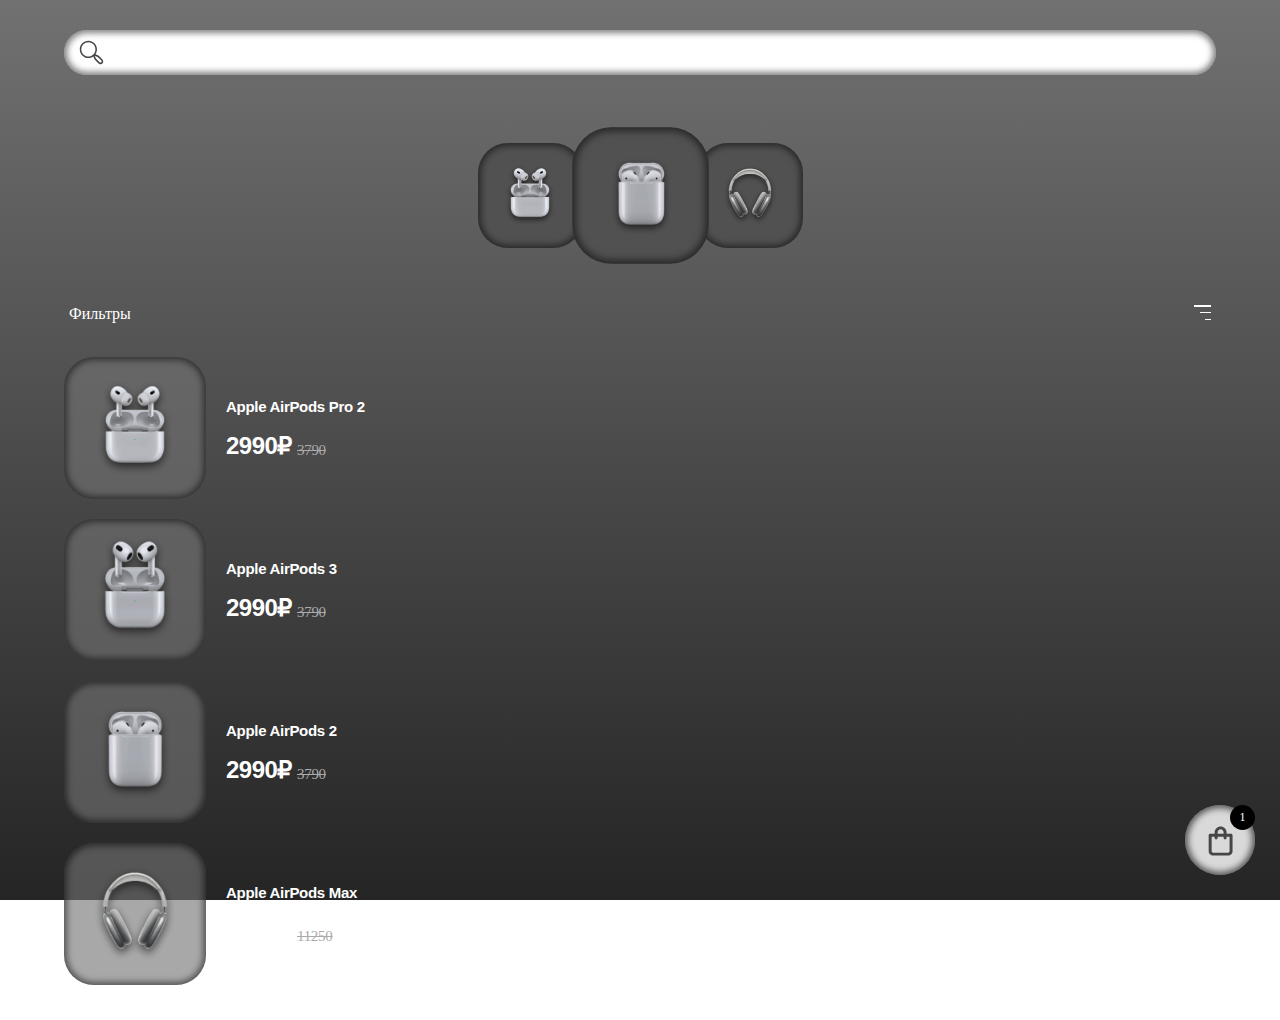
==== index.html @ 061c7f87 "Add files via upload" ====
<!DOCTYPE html>
<html lang="en">
<head>
    <meta charset="UTF-8">
    <meta name="viewport" content="width=device-width, initial-scale=1.0">
    <link rel="stylesheet" href="css/style.css">
    <title>TTM</title>
</head>

<body>
    <nav class="search" onkeyup="search()">
        <div><img src="img/search.svg"/></div>
        <input class="search__input" id="searchInput"/>
    </nav>
    <div class="list">
        <div class="list__item">
            <img src="img/item_1.png" alt="">
        </div>
        <div class="list__item">
            <img src="img/item_3.png" alt="">
        </div>
        <div class="list__item">
            <img src="img/item_4.png" alt="">
        </div>
        <div class="list__next-btn"></div>
        <div class="list__previous-btn"></div>
    </div>
    <main class="shop">
        <div class="shop__help">
            <div class="shop__filter">Фильтры</div>
            <div class="shop__sort">
                <div class=""></div>
                <div class=""></div>
                <div class=""></div>
            </div>
        </div>
        <div class="shop__catalog catalog">
            <div class="calalog__item item">
                <div class="item__image">
                    <img src="img/item_1.png"/>
                </div>
                <div class="item__info">
                    <div class="item__name">Apple AirPods Pro 2</div>
                    <div class="item__price">
                        <div class="item__price-true">2990₽</div>
                        <div class="item__price-false">3790</div>
                    </div>
                </div>
            </div>
            <div class="calalog__item item">
                <div class="item__image">
                    <img src="img/item_2.png"/>
                </div>
                <div class="item__info">
                    <div class="item__name">Apple AirPods 3</div>
                    <div class="item__price">
                        <div class="item__price-true">2990₽</div>
                        <div class="item__price-false">3790</div>
                    </div>
                </div>
            </div>
            <div class="calalog__item item">
                <div class="item__image">
                    <img src="img/item_3.png"/>
                </div>
                <div class="item__info">
                    <div class="item__name">Apple AirPods 2</div>
                    <div class="item__price">
                        <div class="item__price-true">2990₽</div>
                        <div class="item__price-false">3790</div>
                    </div>
                </div>
            </div>
            <div class="calalog__item item">
                <div class="item__image">
                    <img src="img/item_4.png"/>
                </div>
                <div class="item__info">
                    <div class="item__name">Apple AirPods Max</div>
                    <div class="item__price">
                        <div class="item__price-true">8990₽</div>
                        <div class="item__price-false">11250</div>
                    </div>
                </div>
            </div>
        </div>
    </main>
    <div class="cart">
        <svg
            width="35"
            height="35"
            xmlns="http://www.w3.org/2000/svg">
            <path d="M28.055 10.7084H23.5773V9.25002C23.5773 7.70292 22.9483 6.21919 21.8287 5.12523C20.7091 4.03127 19.1905 3.41669 17.6071 3.41669C16.0237 3.41669 14.5051 4.03127 13.3855 5.12523C12.2659 6.21919 11.6369 7.70292 11.6369 9.25002V10.7084H7.15919C6.76333 10.7084 6.3837 10.862 6.10379 11.1355C5.82388 11.409 5.66663 11.7799 5.66663 12.1667V28.2084C5.66663 29.3687 6.13838 30.4815 6.97811 31.3019C7.81784 32.1224 8.95675 32.5834 10.1443 32.5834H25.0699C26.2575 32.5834 27.3964 32.1224 28.2361 31.3019C29.0758 30.4815 29.5476 29.3687 29.5476 28.2084V12.1667C29.5476 11.7799 29.3903 11.409 29.1104 11.1355C28.8305 10.862 28.4509 10.7084 28.055 10.7084ZM14.622 9.25002C14.622 8.47647 14.9365 7.73461 15.4963 7.18763C16.0561 6.64064 16.8154 6.33335 17.6071 6.33335C18.3988 6.33335 19.1581 6.64064 19.7179 7.18763C20.2777 7.73461 20.5922 8.47647 20.5922 9.25002V10.7084H14.622V9.25002ZM26.5625 28.2084C26.5625 28.5951 26.4052 28.9661 26.1253 29.2396C25.8454 29.513 25.4658 29.6667 25.0699 29.6667H10.1443C9.74845 29.6667 9.36882 29.513 9.08891 29.2396C8.809 28.9661 8.65175 28.5951 8.65175 28.2084V13.625H11.6369V15.0834C11.6369 15.4701 11.7941 15.8411 12.074 16.1145C12.3539 16.388 12.7336 16.5417 13.1294 16.5417C13.5253 16.5417 13.9049 16.388 14.1848 16.1145C14.4647 15.8411 14.622 15.4701 14.622 15.0834V13.625H20.5922V15.0834C20.5922 15.4701 20.7495 15.8411 21.0294 16.1145C21.3093 16.388 21.6889 16.5417 22.0848 16.5417C22.4806 16.5417 22.8603 16.388 23.1402 16.1145C23.4201 15.8411 23.5773 15.4701 23.5773 15.0834V13.625H26.5625V28.2084Z" fill="#464646"/>
        </svg>
    </div>
    <div class="cart__count">1</div>

    <script src="js/script.js"></script>
</body>
</html>
---- css/style.css ----
/* Reset and base styles  */
* {
  padding: 0px;
  margin: 0px;
  border: none;
}

*,
*::before,
*::after {
  box-sizing: border-box;
}

/* Links */
a, a:link, a:visited {
  text-decoration: none;
}

a:hover {
  text-decoration: none;
}

/* Common */
aside, nav, footer, header, section, main {
  display: block;
}

h1, h2, h3, h4, h5, h6, p {
  font-size: inherit;
  font-weight: inherit;
}

ul, ul li {
  list-style: none;
}

img {
  vertical-align: top;
}

img, svg {
  max-width: 100%;
  height: auto;
}

address {
  font-style: normal;
}

/* Form */
input, textarea, button, select {
  font-family: inherit;
  font-size: inherit;
  color: inherit;
  background-color: transparent;
}

input::-ms-clear {
  display: none;
}

button, input[type=submit] {
  display: inline-block;
  box-shadow: none;
  background-color: transparent;
  background: none;
  cursor: pointer;
}

input:focus, input:active,
button:focus, button:active {
  outline: none;
}

button::-moz-focus-inner {
  padding: 0;
  border: 0;
}

label {
  cursor: pointer;
}

legend {
  display: block;
}

body {
  height: 100vh;
  background: rgb(37, 37, 37);
  background: linear-gradient(to top, rgb(37, 37, 37) 0%, rgb(114, 113, 113) 100%);
  background-attachment: fixed;
}

.search {
  z-index: 10;
  position: fixed;
  display: flex;
  align-items: center;
  padding: 0 0 0 15px;
  top: 30px;
  left: 5%;
  width: 90vw;
  height: 45px;
  background-color: #FFF;
  border-radius: 100px;
  box-shadow: 0px 0px 6px 3px rgba(0, 0, 0, 0.5) inset;
}
.shop {
  width: 90vw;
  margin: 35px auto;
}
.shop__help {
  margin: 0 0 27px 0;
  padding: 0 5px;
  width: 100%;
  height: 25px;
  display: flex;
  justify-content: space-between;
}
.shop__filter {
  color: #FFF;
}
.shop__sort {
  display: flex;
  flex-direction: column;
  justify-content: space-between;
  align-items: end;
  width: 17px;
  height: 15px;
}
.shop__sort div {
  background-color: #FFF;
  height: 1.5px;
}
.shop__sort div:first-child {
  width: 100%;
}
.shop__sort div:nth-child(2) {
  width: 67%;
}
.shop__sort div:last-child {
  width: 33%;
}
.item {
  display: flex;
  color: #FFF;
  margin: 0 0 20px 0;
}
.item__image {
  margin: 0 20px 0 0;
  display: flex;
  justify-content: center;
  align-items: center;
  width: 142px;
  height: 142px;
  border-radius: 30px;
  box-shadow: 0px 0px 6px 3px rgba(0, 0, 0, 0.5) inset;
  background: rgba(115, 115, 115, 0.62);
}
.item__image img {
  width: 112px;
  height: 116px;
}
.item__info {
  display: flex;
  flex-direction: column;
  justify-content: center;
}
.item__name {
  font-size: 15px;
  font-weight: 800;
  line-height: 15px;
  letter-spacing: -0.02em;
  font-family: "Segoe UI", Tahoma, Geneva, Verdana, sans-serif;
  margin: 0 0 20px 0;
}
.item__price {
  display: flex;
  align-items: end;
}
.item__price-true {
  font-family: "Segoe UI", Tahoma, Geneva, Verdana, sans-serif;
  font-size: 24px;
  font-weight: 800;
  line-height: 24px;
  letter-spacing: -0.02em;
}
.item__price-false {
  margin: 0 0 0 5px;
  color: rgb(170, 170, 170);
  text-decoration: line-through;
  font-family: Inter;
  font-size: 15px;
  font-weight: 300;
  line-height: 15px;
  letter-spacing: -0.02em;
}

.cart {
  position: fixed;
  display: flex;
  justify-content: center;
  align-items: center;
  width: 70px;
  height: 70px;
  background: rgb(217, 217, 217);
  box-shadow: 0px 0px 6px 3px rgba(0, 0, 0, 0.6) inset;
  border-radius: 100%;
  bottom: 25px;
  right: 25px;
}
.cart svg {
  width: 35px;
  height: 35px;
}
.cart__count {
  position: fixed;
  display: flex;
  justify-content: center;
  align-items: center;
  width: 25px;
  height: 25px;
  background: #000;
  border-radius: 100%;
  bottom: 70px;
  right: 25px;
  color: #FFF;
  font-size: 12px;
}

.list {
  position: relative;
  margin: 120px auto 0;
  width: 325px;
  height: 150px;
  display: flex;
  justify-content: center;
  align-items: center;
}
.list__item {
  position: absolute;
  display: flex;
  justify-content: center;
  align-items: center;
  width: 105px;
  height: 105px;
  background: rgb(81, 81, 81);
  box-shadow: 0px 0px 6px 3px rgba(0, 0, 0, 0.5) inset;
  border-radius: 30px;
}
.list__item:first-child {
  left: 0;
}
.list__item:nth-child(2) {
  left: 110px;
  z-index: 5;
  scale: 1.3;
}
.list__item:nth-child(3) {
  left: 220px;
}
.list__item img {
  width: 74px;
  height: 74px;
}

.list__next-btn {
  position: absolute;
  left: 0;
  width: 105px;
  height: 105px;
  z-index: 3;
}

.list__previous-btn {
  position: absolute;
  left: 220px;
  width: 105px;
  height: 105px;
  z-index: 3;
}
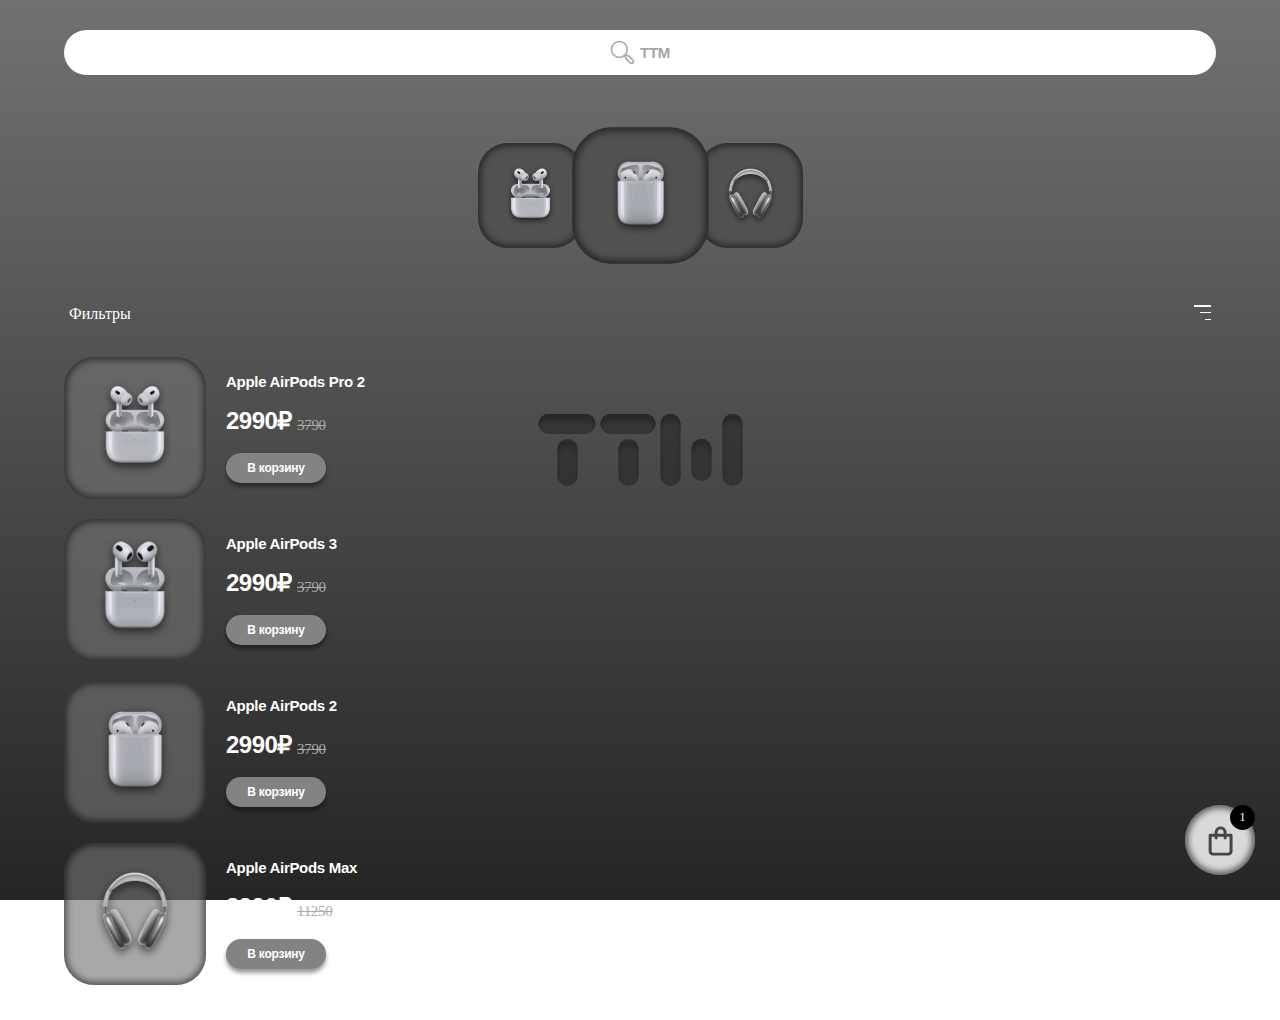
==== commit 4be12a06: "Add files via upload" ====
--- a/index.html
+++ b/index.html
@@ -9,8 +9,11 @@
 
 <body>
     <nav class="search" onkeyup="search()">
-        <div><img src="img/search.svg"/></div>
-        <input class="search__input" id="searchInput"/>
+        <div class="search__pic">
+            <div class="search__logo"><img src="img/search.svg"/></div>
+            <div class="search__ttm">TTM</div>
+        </div>
+        <input class="search__input" autocomplete="off"/>
     </nav>
     <div class="list">
         <div class="list__item">
@@ -45,6 +48,7 @@
                         <div class="item__price-true">2990₽</div>
                         <div class="item__price-false">3790</div>
                     </div>
+                    <button class="item__buy">В корзину</button>
                 </div>
             </div>
             <div class="calalog__item item">
@@ -57,6 +61,7 @@
                         <div class="item__price-true">2990₽</div>
                         <div class="item__price-false">3790</div>
                     </div>
+                    <button class="item__buy">В корзину</button>
                 </div>
             </div>
             <div class="calalog__item item">
@@ -69,6 +74,7 @@
                         <div class="item__price-true">2990₽</div>
                         <div class="item__price-false">3790</div>
                     </div>
+                    <button class="item__buy">В корзину</button>
                 </div>
             </div>
             <div class="calalog__item item">
@@ -81,18 +87,19 @@
                         <div class="item__price-true">8990₽</div>
                         <div class="item__price-false">11250</div>
                     </div>
+                    <button class="item__buy">В корзину</button>
                 </div>
             </div>
         </div>
     </main>
-    <div class="cart">
+    <a class="cart" href="cart.html">
         <svg
             width="35"
             height="35"
             xmlns="http://www.w3.org/2000/svg">
             <path d="M28.055 10.7084H23.5773V9.25002C23.5773 7.70292 22.9483 6.21919 21.8287 5.12523C20.7091 4.03127 19.1905 3.41669 17.6071 3.41669C16.0237 3.41669 14.5051 4.03127 13.3855 5.12523C12.2659 6.21919 11.6369 7.70292 11.6369 9.25002V10.7084H7.15919C6.76333 10.7084 6.3837 10.862 6.10379 11.1355C5.82388 11.409 5.66663 11.7799 5.66663 12.1667V28.2084C5.66663 29.3687 6.13838 30.4815 6.97811 31.3019C7.81784 32.1224 8.95675 32.5834 10.1443 32.5834H25.0699C26.2575 32.5834 27.3964 32.1224 28.2361 31.3019C29.0758 30.4815 29.5476 29.3687 29.5476 28.2084V12.1667C29.5476 11.7799 29.3903 11.409 29.1104 11.1355C28.8305 10.862 28.4509 10.7084 28.055 10.7084ZM14.622 9.25002C14.622 8.47647 14.9365 7.73461 15.4963 7.18763C16.0561 6.64064 16.8154 6.33335 17.6071 6.33335C18.3988 6.33335 19.1581 6.64064 19.7179 7.18763C20.2777 7.73461 20.5922 8.47647 20.5922 9.25002V10.7084H14.622V9.25002ZM26.5625 28.2084C26.5625 28.5951 26.4052 28.9661 26.1253 29.2396C25.8454 29.513 25.4658 29.6667 25.0699 29.6667H10.1443C9.74845 29.6667 9.36882 29.513 9.08891 29.2396C8.809 28.9661 8.65175 28.5951 8.65175 28.2084V13.625H11.6369V15.0834C11.6369 15.4701 11.7941 15.8411 12.074 16.1145C12.3539 16.388 12.7336 16.5417 13.1294 16.5417C13.5253 16.5417 13.9049 16.388 14.1848 16.1145C14.4647 15.8411 14.622 15.4701 14.622 15.0834V13.625H20.5922V15.0834C20.5922 15.4701 20.7495 15.8411 21.0294 16.1145C21.3093 16.388 21.6889 16.5417 22.0848 16.5417C22.4806 16.5417 22.8603 16.388 23.1402 16.1145C23.4201 15.8411 23.5773 15.4701 23.5773 15.0834V13.625H26.5625V28.2084Z" fill="#464646"/>
         </svg>
-    </div>
+    </a>
     <div class="cart__count">1</div>
 
     <script src="js/script.js"></script>
--- a/css/style.css
+++ b/css/style.css
@@ -88,15 +88,13 @@
 body {
   height: 100vh;
   background: rgb(37, 37, 37);
-  background: linear-gradient(to top, rgb(37, 37, 37) 0%, rgb(114, 113, 113) 100%);
+  background: url("../img/logo.svg") center no-repeat, linear-gradient(to top, rgb(37, 37, 37) 0%, rgb(114, 113, 113) 100%);
   background-attachment: fixed;
 }
 
 .search {
   z-index: 10;
   position: fixed;
-  display: flex;
-  align-items: center;
   padding: 0 0 0 15px;
   top: 30px;
   left: 5%;
@@ -104,11 +102,44 @@
   height: 45px;
   background-color: #FFF;
   border-radius: 100px;
-  box-shadow: 0px 0px 6px 3px rgba(0, 0, 0, 0.5) inset;
-}
+}
+.search__input {
+  position: absolute;
+  top: 0;
+  left: 5px;
+  z-index: 2;
+  width: 100%;
+  height: 100%;
+}
+.search__pic {
+  position: absolute;
+  width: 100px;
+  height: 30px;
+  left: calc(50% - 50px);
+  top: calc(50% - 15px);
+  display: flex;
+  align-items: center;
+  justify-content: center;
+  z-index: 0;
+}
+.search__logo {
+  margin: 0 5px 0 0;
+  width: 25px;
+  height: 25px;
+}
+.search__ttm {
+  font-family: "Segoe UI", Tahoma, Geneva, Verdana, sans-serif;
+  color: rgb(166, 166, 166);
+  font-size: 15px;
+  font-weight: 600;
+  line-height: 15px;
+  letter-spacing: -0.02em;
+}
+
 .shop {
   width: 90vw;
   margin: 35px auto;
+  padding: 0 0 1px 0;
 }
 .shop__help {
   margin: 0 0 27px 0;
@@ -161,6 +192,19 @@
 .item__image img {
   width: 112px;
   height: 116px;
+}
+.item__buy {
+  margin: 20px 0 0 0;
+  width: 100px;
+  height: 30px;
+  border-radius: 100px;
+  background: rgb(131, 131, 131);
+  box-shadow: 0px 4px 4px 0px rgba(0, 0, 0, 0.4);
+  font-size: 12px;
+  font-weight: 600;
+  line-height: 12px;
+  letter-spacing: -0.02em;
+  font-family: "Segoe UI", Tahoma, Geneva, Verdana, sans-serif;
 }
 .item__info {
   display: flex;
@@ -261,8 +305,8 @@
   left: 220px;
 }
 .list__item img {
-  width: 74px;
-  height: 74px;
+  width: 75px;
+  height: 75px;
 }
 
 .list__next-btn {
@@ -279,4 +323,117 @@
   width: 105px;
   height: 105px;
   z-index: 3;
+}
+
+.cart__title {
+  margin: 25px 0 0 0;
+  text-align: center;
+  font-size: 48px;
+  font-weight: 700;
+  line-height: 48px;
+  letter-spacing: -0.02em;
+  text-align: center;
+  color: rgb(255, 255, 255);
+  font-family: "Segoe UI", Tahoma, Geneva, Verdana, sans-serif;
+}
+
+.order {
+  padding: 15px 30px 20px;
+  position: fixed;
+  display: flex;
+  flex-direction: column;
+  justify-content: space-between;
+  bottom: 0;
+  left: 0;
+  height: 115px;
+  width: 100%;
+  border-radius: 20px 20px 0 0;
+  background: rgb(77, 77, 77);
+}
+.order__info {
+  color: #FFF;
+  font-family: "Segoe UI", Tahoma, Geneva, Verdana, sans-serif;
+  font-size: 20px;
+  font-weight: 700;
+  line-height: 20px;
+  letter-spacing: -0.02em;
+  display: flex;
+  justify-content: space-between;
+}
+.order__button {
+  display: flex;
+  justify-content: center;
+  align-items: center;
+  height: 35px;
+  width: 100%;
+  border-radius: 15px;
+  background: rgb(39, 39, 39);
+  color: #FFF;
+  font-family: "Segoe UI", Tahoma, Geneva, Verdana, sans-serif;
+  font-size: 14px;
+  font-weight: 700;
+  line-height: 14px;
+  letter-spacing: -0.02em;
+}
+
+.item__action {
+  margin: 20px 0 0 0;
+  width: 156px;
+  height: 36px;
+  display: flex;
+  justify-content: space-between;
+}
+.item__counter {
+  width: 110px;
+  height: 36px;
+  background: rgb(39, 39, 39);
+  border-radius: 15px;
+  display: flex;
+  align-items: center;
+  padding: 0 10px;
+  justify-content: space-between;
+}
+.item__operation {
+  position: relative;
+  display: flex;
+  justify-content: center;
+  align-items: center;
+  width: 26px;
+  height: 26px;
+  border-radius: 100%;
+  border: 1px solid rgb(217, 217, 217);
+}
+.item__operation:last-child div:last-child {
+  height: 16px;
+  width: 0;
+  left: calc(50% - 1px);
+  top: calc(50% - 8px);
+}
+.item__stick {
+  position: absolute;
+  width: 16px;
+  border: 2px solid;
+  top: 1px;
+  left: calc(50% - 8px);
+  top: calc(50% - 1px);
+}
+.item__count {
+  font-family: "Segoe UI", Tahoma, Geneva, Verdana, sans-serif;
+  font-size: 20px;
+  font-weight: 600;
+  line-height: 20px;
+  letter-spacing: -0.02em;
+}
+.item__delete {
+  height: 36px;
+  width: 36px;
+  background: rgb(39, 39, 39);
+  border-radius: 14px;
+  display: flex;
+  justify-content: center;
+  align-items: center;
+}
+.item__delete img {
+  width: 18px;
+  height: 22px;
 }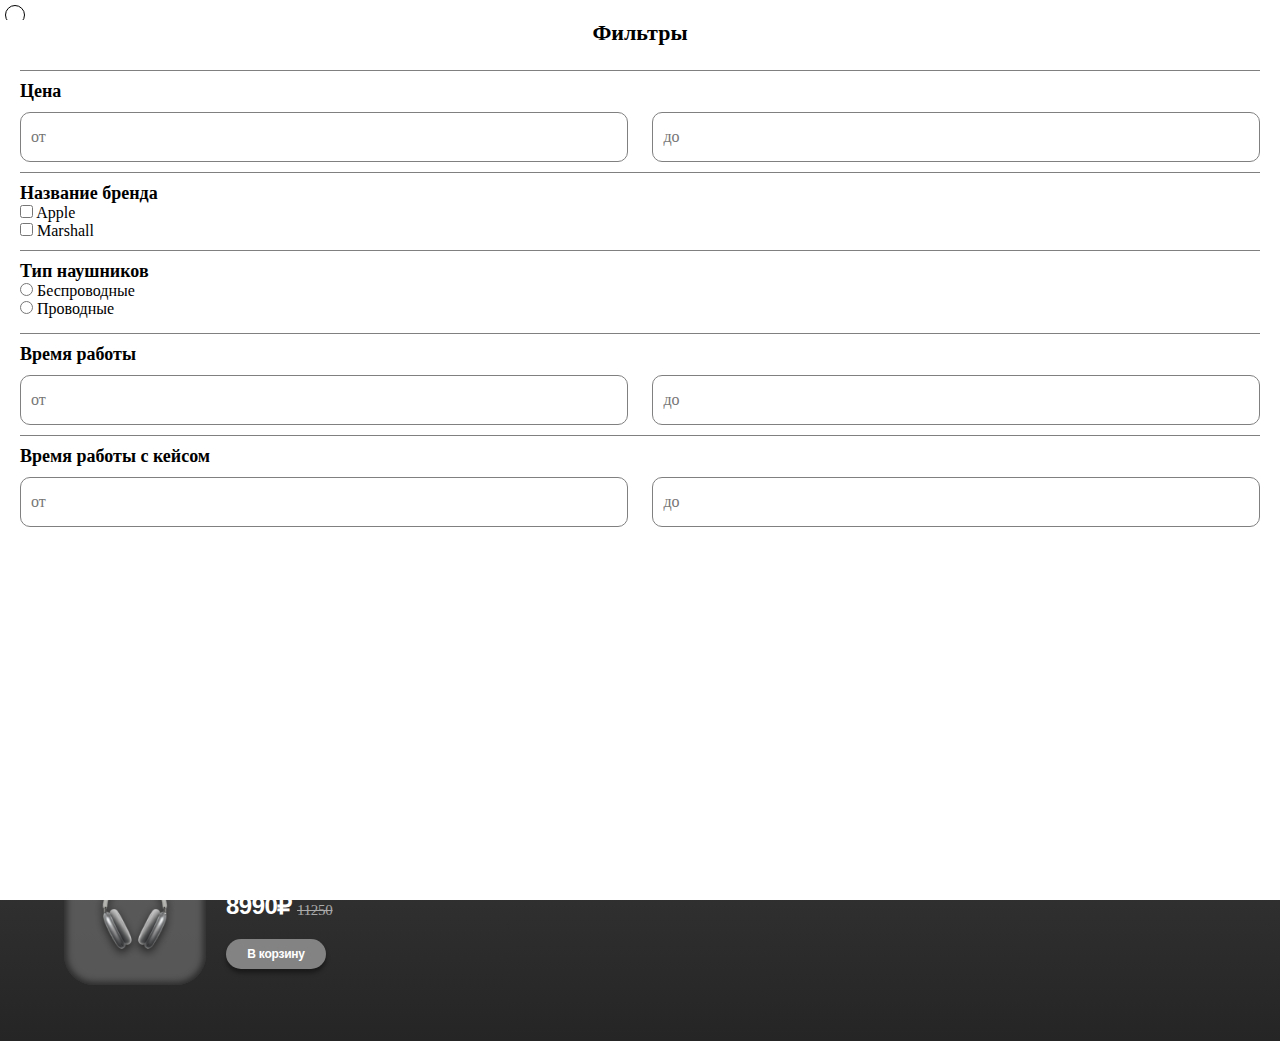
==== commit 731a1674: "Add files via upload" ====
--- a/index.html
+++ b/index.html
@@ -92,6 +92,67 @@
             </div>
         </div>
     </main>
+
+    <div class="filter">
+        <div class="filter__close"></div>
+        <div class="filter__title">Фильтры</div>
+        <div class="filter__price">
+            <div class="filter__title-section">Цена</div>
+            <div class="filter__price-block">
+                <div class="filter__price-input">
+                    <input type="number" placeholder="от" />
+                </div>
+                <div class="filter__price-input">
+                    <input type="number" placeholder="до" />
+                </div>
+            </div>
+        </div>
+        <div class="filter__brand">
+            <div class="filter__title-section">Название бренда</div>
+            <div class="filter__brand-name">
+                <input type="checkbox" name="brand" id="apple" />
+                <label for="apple">Apple</label>
+            </div>
+            <div class="filter__brand-name">
+                <input type="checkbox" name="brand" id="marshall" />
+                <label for="marshall">Marshall</label>
+            </div>
+        </div>
+        <div class="filter__type">
+            <div class="filter__title-section">Тип наушников</div>
+            <div class="filter__type-name">
+                <input type="radio" name="type-headphone" id="without" />
+                <label for="without">Беспроводные</label>
+            </div>
+            <div class="filter__brand-name">
+                <input type="radio" name="type-headphone" id="with" />
+                <label for="with">Проводные</label>
+            </div>
+        </div>
+        <div class="filter__time">
+            <div class="filter__title-section">Время работы</div>
+            <div class="filter__price-block">
+            <div class="filter__price-input">
+                <input type="number" placeholder="от" />
+            </div>
+            <div class="filter__price-input">
+                <input type="number" placeholder="до" />
+            </div>
+            </div>
+        </div>
+        <div class="filter__time-case">
+            <div class="filter__title-section">Время работы с кейсом</div>
+            <div class="filter__price-block">
+                <div class="filter__price-input">
+                    <input type="number" placeholder="от" />
+                </div>
+                <div class="filter__price-input">
+                    <input type="number" placeholder="до" />
+                </div>
+            </div>
+        </div>
+    </div>
+
     <a class="cart" href="cart.html">
         <svg
             width="35"
--- a/css/style.css
+++ b/css/style.css
@@ -86,10 +86,8 @@
 }
 
 body {
-  height: 100vh;
   background: rgb(37, 37, 37);
-  background: url("../img/logo.svg") center no-repeat, linear-gradient(to top, rgb(37, 37, 37) 0%, rgb(114, 113, 113) 100%);
-  background-attachment: fixed;
+  background: url("../img/logo.svg") center no-repeat fixed, linear-gradient(to top, rgb(37, 37, 37) 0%, rgb(114, 113, 113) 100%);
 }
 
 .search {
@@ -194,7 +192,7 @@
   height: 116px;
 }
 .item__buy {
-  margin: 20px 0 0 0;
+  margin: 21px 0 0 0;
   width: 100px;
   height: 30px;
   border-radius: 100px;
@@ -436,4 +434,84 @@
 .item__delete img {
   width: 18px;
   height: 22px;
+}
+
+.filter {
+  z-index: 10;
+  position: fixed;
+  bottom: 0;
+  left: 0;
+  padding: 20px;
+  width: 100%;
+  height: 100%;
+  background-color: #fff;
+}
+.filter__close {
+  position: absolute;
+  top: 5px;
+  left: 5px;
+  border: 1px solid black;
+  border-radius: 100%;
+  width: 20px;
+  height: 20px;
+}
+.filter__title {
+  background: #fff;
+  position: fixed;
+  left: 0;
+  right: 0;
+  width: 100%;
+  height: 25px;
+  text-align: center;
+  font-size: 22px;
+  font-weight: 600;
+}
+.filter__brand {
+  border-top: 1px solid gray;
+  padding: 10px 0 0 0;
+  width: 100%;
+  margin: 0 0 10px 0;
+}
+.filter__title-section {
+  font-size: 18px;
+  font-weight: 600;
+}
+.filter__type {
+  border-top: 1px solid gray;
+  padding: 10px 0 0 0;
+  width: 100%;
+}
+.filter__time {
+  border-top: 1px solid gray;
+  padding: 10px 0 0 0;
+  width: 100%;
+  margin: 15px 0 5px 0;
+}
+.filter__price {
+  margin: 50px 0 0 0;
+  border-top: 1px solid gray;
+  padding: 10px 0 0 0;
+  width: 100%;
+}
+.filter__price-block {
+  margin: 10px 0 10px 0;
+  display: flex;
+  justify-content: space-between;
+}
+.filter__price-input {
+  padding: 0 0 0 10px;
+  width: 49%;
+  height: 50px;
+  border-radius: 10px;
+  border: 1px solid gray;
+}
+.filter__price-input input {
+  width: 100%;
+  height: 100%;
+}
+.filter__time-case {
+  border-top: 1px solid gray;
+  padding: 10px 0 0 0;
+  width: 100%;
+  margin: 10px 0 0 0;
 }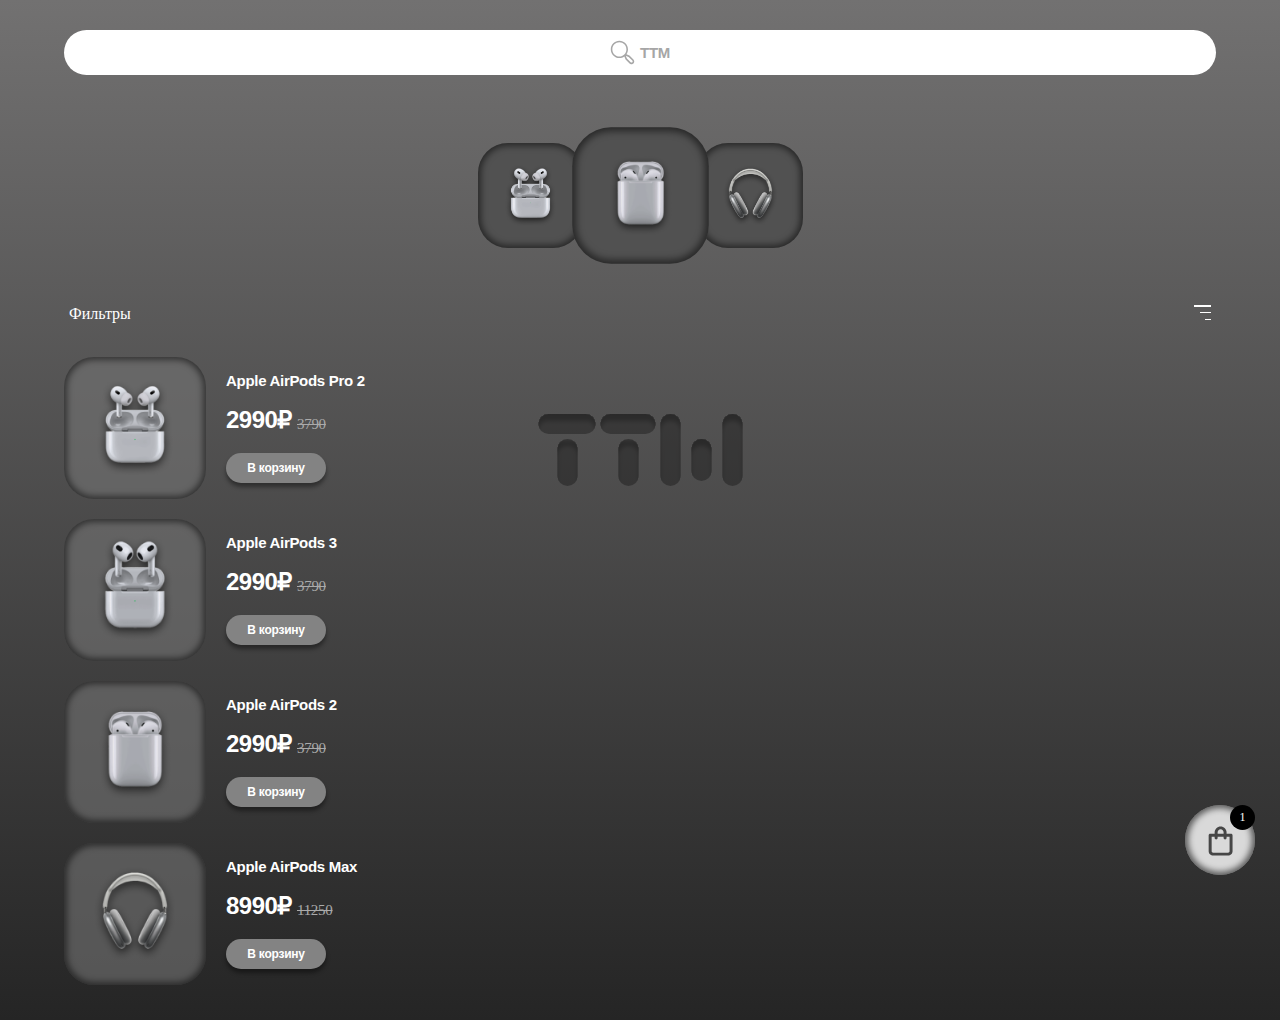
==== commit 91880d5b: "Add files via upload" ====
--- a/index.html
+++ b/index.html
@@ -93,7 +93,7 @@
         </div>
     </main>
 
-    <div class="filter">
+    <div class="filter" style="display: none;">
         <div class="filter__close"></div>
         <div class="filter__title">Фильтры</div>
         <div class="filter__price">
--- a/css/style.css
+++ b/css/style.css
@@ -87,7 +87,9 @@
 
 body {
   background: rgb(37, 37, 37);
-  background: url("../img/logo.svg") center no-repeat fixed, linear-gradient(to top, rgb(37, 37, 37) 0%, rgb(114, 113, 113) 100%);
+  background: url("../img/logo.svg") center no-repeat fixed, linear-gradient(to top, rgb(37, 37, 37) 0%, rgb(114, 113, 113) 100%) 100%;
+  min-height: 100vh;
+  width: 100%;
 }
 
 .search {
@@ -410,7 +412,7 @@
 .item__stick {
   position: absolute;
   width: 16px;
-  border: 2px solid;
+  border: 1px solid;
   top: 1px;
   left: calc(50% - 8px);
   top: calc(50% - 1px);
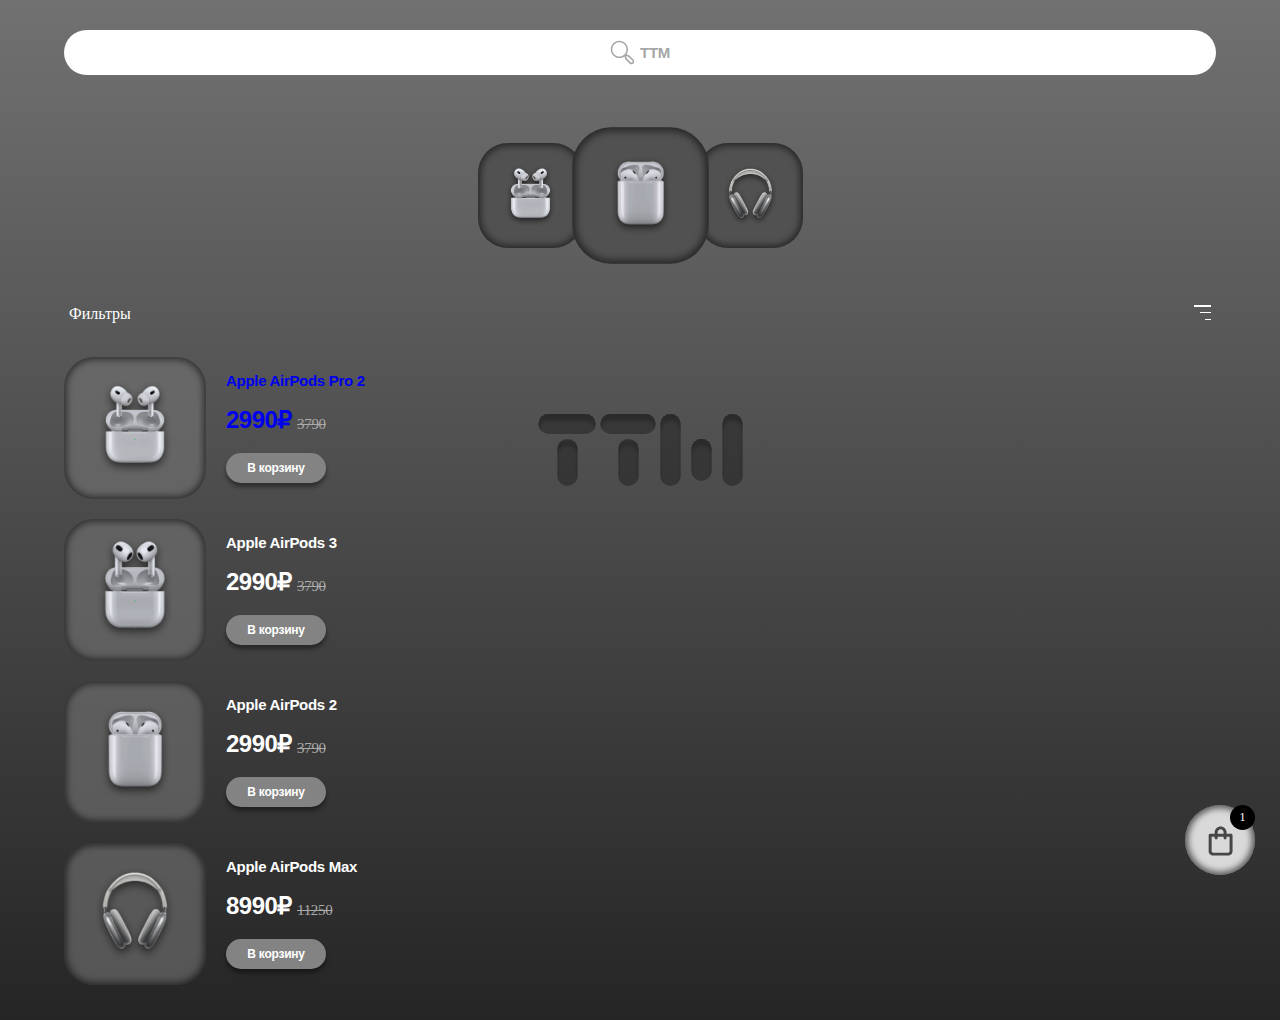
==== commit 65d28214: "Add files via upload" ====
--- a/index.html
+++ b/index.html
@@ -39,15 +39,15 @@
         </div>
         <div class="shop__catalog catalog">
             <div class="calalog__item item">
-                <div class="item__image">
+                <a href="card.html" class="item__image">
                     <img src="img/item_1.png"/>
-                </div>
+                </a>
                 <div class="item__info">
-                    <div class="item__name">Apple AirPods Pro 2</div>
-                    <div class="item__price">
+                    <a href="card.html" class="item__name">Apple AirPods Pro 2</a>
+                    <a href="card.html" class="item__price">
                         <div class="item__price-true">2990₽</div>
                         <div class="item__price-false">3790</div>
-                    </div>
+                    </a>
                     <button class="item__buy">В корзину</button>
                 </div>
             </div>
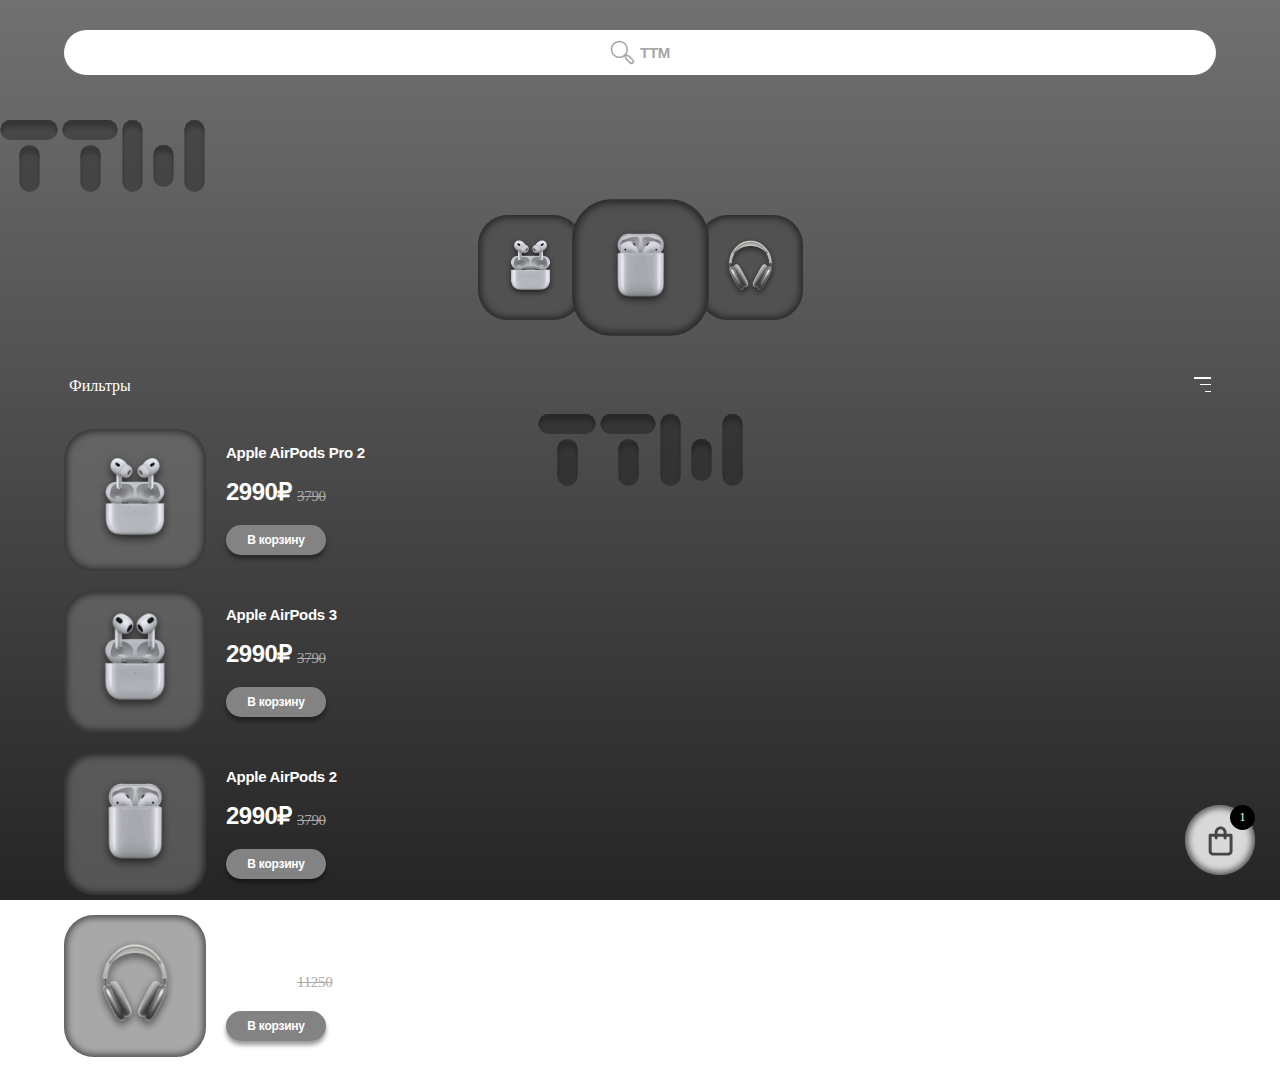
==== commit be7352ea: "Add files via upload" ====
--- a/index.html
+++ b/index.html
@@ -8,6 +8,7 @@
 </head>
 
 <body>
+    <div class="logo-ttm"><img src="img/logo.svg" alt=""></div>
     <nav class="search" onkeyup="search()">
         <div class="search__pic">
             <div class="search__logo"><img src="img/search.svg"/></div>
--- a/css/style.css
+++ b/css/style.css
@@ -86,9 +86,10 @@
 }
 
 body {
+  margin: 120px 0 0 0;
   background: rgb(37, 37, 37);
-  background: url("../img/logo.svg") center no-repeat fixed, linear-gradient(to top, rgb(37, 37, 37) 0%, rgb(114, 113, 113) 100%) 100%;
-  min-height: 100vh;
+  background: url("../img/logo.svg") center no-repeat fixed, linear-gradient(to top, rgb(37, 37, 37) 0%, rgb(114, 113, 113) 100%);
+  background-attachment: fixed;
   width: 100%;
 }
 
@@ -218,6 +219,7 @@
   letter-spacing: -0.02em;
   font-family: "Segoe UI", Tahoma, Geneva, Verdana, sans-serif;
   margin: 0 0 20px 0;
+  color: #FFF;
 }
 .item__price {
   display: flex;
@@ -229,6 +231,7 @@
   font-weight: 800;
   line-height: 24px;
   letter-spacing: -0.02em;
+  color: #FFF;
 }
 .item__price-false {
   margin: 0 0 0 5px;
@@ -275,7 +278,7 @@
 
 .list {
   position: relative;
-  margin: 120px auto 0;
+  margin: 0 auto;
   width: 325px;
   height: 150px;
   display: flex;
@@ -406,7 +409,7 @@
 .item__operation:last-child div:last-child {
   height: 16px;
   width: 0;
-  left: calc(50% - 1px);
+  left: calc(50% - 0.5px);
   top: calc(50% - 8px);
 }
 .item__stick {
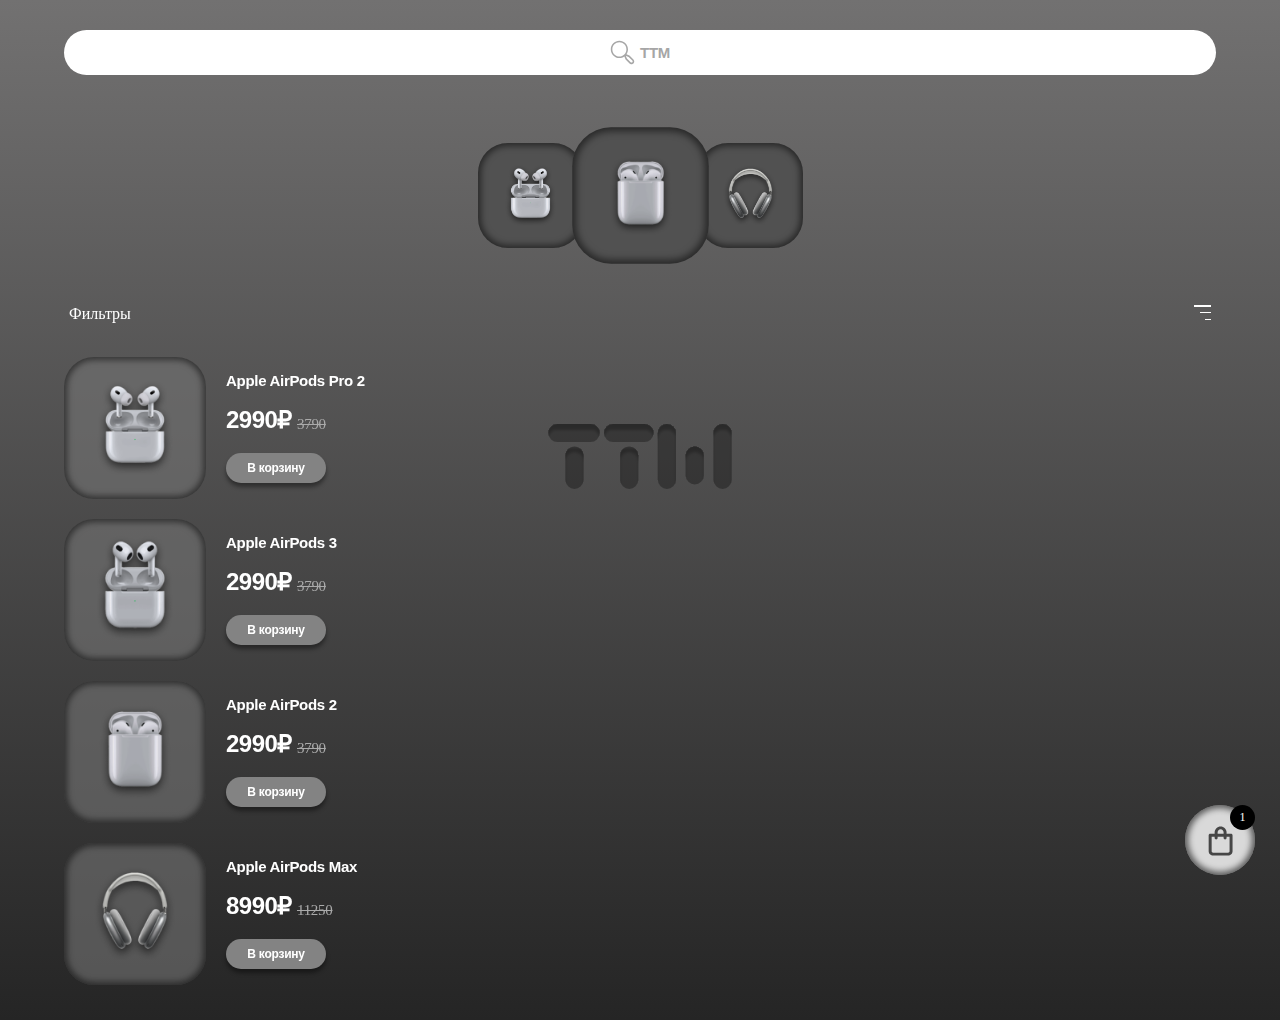
==== commit 58cd94a2: "Add files via upload" ====
--- a/index.html
+++ b/index.html
@@ -94,66 +94,6 @@
         </div>
     </main>
 
-    <div class="filter" style="display: none;">
-        <div class="filter__close"></div>
-        <div class="filter__title">Фильтры</div>
-        <div class="filter__price">
-            <div class="filter__title-section">Цена</div>
-            <div class="filter__price-block">
-                <div class="filter__price-input">
-                    <input type="number" placeholder="от" />
-                </div>
-                <div class="filter__price-input">
-                    <input type="number" placeholder="до" />
-                </div>
-            </div>
-        </div>
-        <div class="filter__brand">
-            <div class="filter__title-section">Название бренда</div>
-            <div class="filter__brand-name">
-                <input type="checkbox" name="brand" id="apple" />
-                <label for="apple">Apple</label>
-            </div>
-            <div class="filter__brand-name">
-                <input type="checkbox" name="brand" id="marshall" />
-                <label for="marshall">Marshall</label>
-            </div>
-        </div>
-        <div class="filter__type">
-            <div class="filter__title-section">Тип наушников</div>
-            <div class="filter__type-name">
-                <input type="radio" name="type-headphone" id="without" />
-                <label for="without">Беспроводные</label>
-            </div>
-            <div class="filter__brand-name">
-                <input type="radio" name="type-headphone" id="with" />
-                <label for="with">Проводные</label>
-            </div>
-        </div>
-        <div class="filter__time">
-            <div class="filter__title-section">Время работы</div>
-            <div class="filter__price-block">
-            <div class="filter__price-input">
-                <input type="number" placeholder="от" />
-            </div>
-            <div class="filter__price-input">
-                <input type="number" placeholder="до" />
-            </div>
-            </div>
-        </div>
-        <div class="filter__time-case">
-            <div class="filter__title-section">Время работы с кейсом</div>
-            <div class="filter__price-block">
-                <div class="filter__price-input">
-                    <input type="number" placeholder="от" />
-                </div>
-                <div class="filter__price-input">
-                    <input type="number" placeholder="до" />
-                </div>
-            </div>
-        </div>
-    </div>
-
     <a class="cart" href="cart.html">
         <svg
             width="35"
--- a/css/style.css
+++ b/css/style.css
@@ -86,11 +86,18 @@
 }
 
 body {
-  margin: 120px 0 0 0;
-  background: rgb(37, 37, 37);
-  background: url("../img/logo.svg") center no-repeat fixed, linear-gradient(to top, rgb(37, 37, 37) 0%, rgb(114, 113, 113) 100%);
-  background-attachment: fixed;
-  width: 100%;
+  background: linear-gradient(to top, rgb(37, 37, 37) 0%, rgb(114, 113, 113) 100%);
+  min-height: 100vh;
+  width: 100%;
+}
+
+.logo-ttm {
+  position: fixed;
+  z-index: -1;
+  width: 184px;
+  height: 52px;
+  left: calc(50% - 92px);
+  top: calc(50% - 26px);
 }
 
 .search {
@@ -278,7 +285,7 @@
 
 .list {
   position: relative;
-  margin: 0 auto;
+  margin: 120px auto 0;
   width: 325px;
   height: 150px;
   display: flex;
@@ -329,7 +336,6 @@
 }
 
 .cart__title {
-  margin: 25px 0 0 0;
   text-align: center;
   font-size: 48px;
   font-weight: 700;
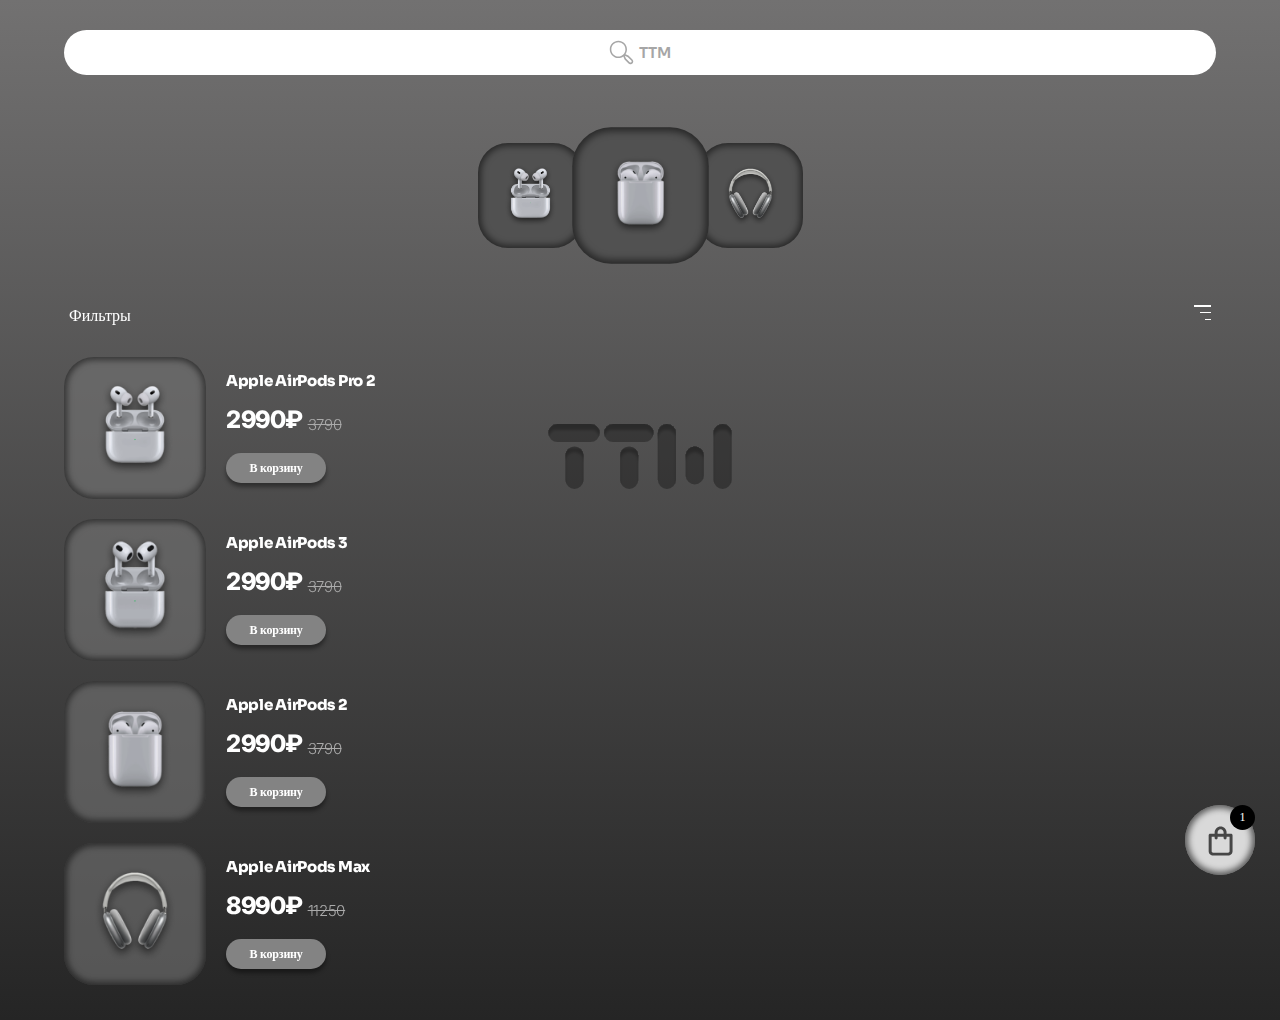
==== commit 43f35407: "Add files via upload" ====
--- a/index.html
+++ b/index.html
@@ -32,6 +32,12 @@
     <main class="shop">
         <div class="shop__help">
             <div class="shop__filter">Фильтры</div>
+            <div class="filter">
+                <div class="triangle-up"></div>
+                <div class="filter__brand">Apple</div>
+                <div class="filter__brand">Marshall</div>
+                <div class="filter__brand">Realme</div>
+            </div>
             <div class="shop__sort">
                 <div class=""></div>
                 <div class=""></div>
--- a/css/style.css
+++ b/css/style.css
@@ -1,3 +1,5 @@
+@import url("https://fonts.googleapis.com/css2?family=Sora:wght@100..800&display=swap");
+@import url("https://fonts.googleapis.com/css2?family=Inter:wght@100..900&family=Sora:wght@100..800&display=swap");
 /* Reset and base styles  */
 * {
   padding: 0px;
@@ -136,7 +138,7 @@
   height: 25px;
 }
 .search__ttm {
-  font-family: "Segoe UI", Tahoma, Geneva, Verdana, sans-serif;
+  font-family: "Sora";
   color: rgb(166, 166, 166);
   font-size: 15px;
   font-weight: 600;
@@ -156,8 +158,10 @@
   height: 25px;
   display: flex;
   justify-content: space-between;
+  position: relative;
 }
 .shop__filter {
+  font-family: "Sora";
   color: #FFF;
 }
 .shop__sort {
@@ -174,12 +178,20 @@
 }
 .shop__sort div:first-child {
   width: 100%;
+  transition: all 0.3s;
+}
+.shop__sort div:first-child.active {
+  width: 33%;
 }
 .shop__sort div:nth-child(2) {
   width: 67%;
 }
 .shop__sort div:last-child {
   width: 33%;
+  transition: all 0.3s;
+}
+.shop__sort div:last-child.active {
+  width: 100%;
 }
 .item {
   display: flex;
@@ -212,7 +224,7 @@
   font-weight: 600;
   line-height: 12px;
   letter-spacing: -0.02em;
-  font-family: "Segoe UI", Tahoma, Geneva, Verdana, sans-serif;
+  font-family: "Sora";
 }
 .item__info {
   display: flex;
@@ -224,7 +236,7 @@
   font-weight: 800;
   line-height: 15px;
   letter-spacing: -0.02em;
-  font-family: "Segoe UI", Tahoma, Geneva, Verdana, sans-serif;
+  font-family: "Sora";
   margin: 0 0 20px 0;
   color: #FFF;
 }
@@ -233,7 +245,7 @@
   align-items: end;
 }
 .item__price-true {
-  font-family: "Segoe UI", Tahoma, Geneva, Verdana, sans-serif;
+  font-family: "Inter";
   font-size: 24px;
   font-weight: 800;
   line-height: 24px;
@@ -244,7 +256,7 @@
   margin: 0 0 0 5px;
   color: rgb(170, 170, 170);
   text-decoration: line-through;
-  font-family: Inter;
+  font-family: "Inter";
   font-size: 15px;
   font-weight: 300;
   line-height: 15px;
@@ -336,6 +348,7 @@
 }
 
 .cart__title {
+  margin: 15px 0 0 0;
   text-align: center;
   font-size: 48px;
   font-weight: 700;
@@ -343,7 +356,7 @@
   letter-spacing: -0.02em;
   text-align: center;
   color: rgb(255, 255, 255);
-  font-family: "Segoe UI", Tahoma, Geneva, Verdana, sans-serif;
+  font-family: "Sora";
 }
 
 .order {
@@ -361,7 +374,7 @@
 }
 .order__info {
   color: #FFF;
-  font-family: "Segoe UI", Tahoma, Geneva, Verdana, sans-serif;
+  font-family: "Inter";
   font-size: 20px;
   font-weight: 700;
   line-height: 20px;
@@ -378,7 +391,7 @@
   border-radius: 15px;
   background: rgb(39, 39, 39);
   color: #FFF;
-  font-family: "Segoe UI", Tahoma, Geneva, Verdana, sans-serif;
+  font-family: "Sora";
   font-size: 14px;
   font-weight: 700;
   line-height: 14px;
@@ -447,82 +460,46 @@
   height: 22px;
 }
 
+.back {
+  position: absolute;
+  top: 15px;
+  left: 15px;
+}
+
+.triangle-up {
+  width: 0;
+  height: 0;
+  border-left: 12px solid transparent;
+  border-right: 12px solid transparent;
+  border-bottom: 12px solid rgb(53, 53, 53);
+}
+
 .filter {
-  z-index: 10;
-  position: fixed;
-  bottom: 0;
+  position: absolute;
+  flex-direction: column;
+  align-items: center;
+  justify-content: center;
+  top: 22px;
   left: 0;
-  padding: 20px;
-  width: 100%;
-  height: 100%;
-  background-color: #fff;
-}
-.filter__close {
-  position: absolute;
-  top: 5px;
-  left: 5px;
-  border: 1px solid black;
-  border-radius: 100%;
-  width: 20px;
-  height: 20px;
-}
-.filter__title {
-  background: #fff;
-  position: fixed;
-  left: 0;
-  right: 0;
-  width: 100%;
-  height: 25px;
-  text-align: center;
-  font-size: 22px;
-  font-weight: 600;
+  display: none;
+}
+.filter.active {
+  display: flex;
 }
 .filter__brand {
-  border-top: 1px solid gray;
-  padding: 10px 0 0 0;
-  width: 100%;
-  margin: 0 0 10px 0;
-}
-.filter__title-section {
-  font-size: 18px;
-  font-weight: 600;
-}
-.filter__type {
-  border-top: 1px solid gray;
-  padding: 10px 0 0 0;
-  width: 100%;
-}
-.filter__time {
-  border-top: 1px solid gray;
-  padding: 10px 0 0 0;
-  width: 100%;
-  margin: 15px 0 5px 0;
-}
-.filter__price {
-  margin: 50px 0 0 0;
-  border-top: 1px solid gray;
-  padding: 10px 0 0 0;
-  width: 100%;
-}
-.filter__price-block {
-  margin: 10px 0 10px 0;
-  display: flex;
-  justify-content: space-between;
-}
-.filter__price-input {
-  padding: 0 0 0 10px;
-  width: 49%;
-  height: 50px;
-  border-radius: 10px;
-  border: 1px solid gray;
-}
-.filter__price-input input {
-  width: 100%;
-  height: 100%;
-}
-.filter__time-case {
-  border-top: 1px solid gray;
-  padding: 10px 0 0 0;
-  width: 100%;
-  margin: 10px 0 0 0;
+  font-family: "Sora";
+  display: flex;
+  justify-content: center;
+  align-items: center;
+  color: #FFF;
+  width: 120px;
+  height: 40px;
+  background: rgb(53, 53, 53);
+  margin: 0 0 1px 0;
+}
+.filter__brand:nth-child(2) {
+  border-radius: 15px 15px 0 0;
+}
+.filter__brand:last-child {
+  border-radius: 0 0 15px 15px;
 }